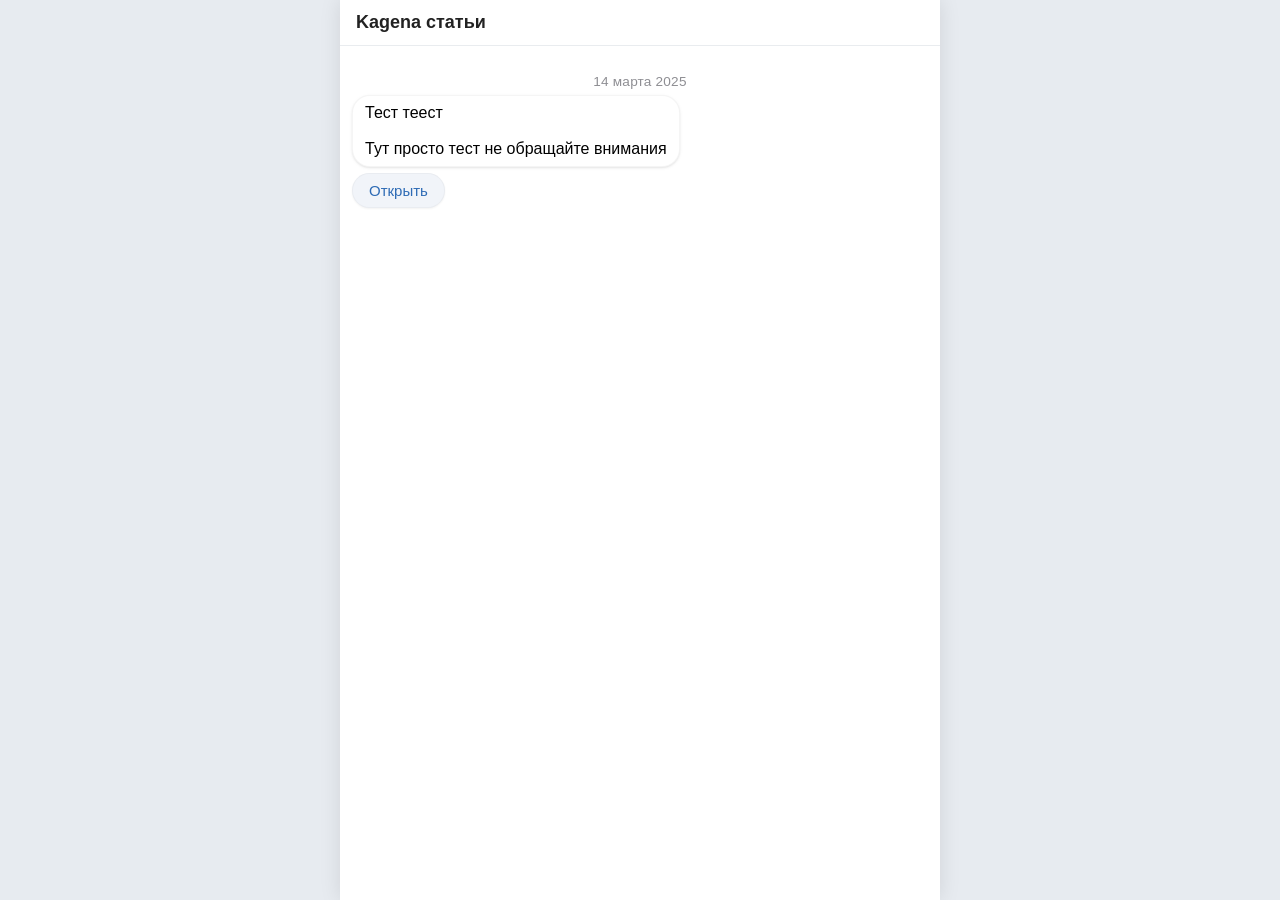
==== blog.html @ b06e1f55 "Add files via upload" ====
<!DOCTYPE html>
<html lang="ru">
<head>
    <meta charset="UTF-8">
    <meta name="viewport" content="width=device-width, initial-scale=1.0, maximum-scale=1.0, user-scalable=no">
    <title>посты</title>
    <link rel="stylesheet" href="styles.css">
</head>
<body>
    <div class="tg-container">
        <div class="tg-header">
            <div class="header-content">
                <span class="channel-name">Kagena статьи</span>
                <!-- <span class="header-icons">⋯</span> -->
            </div>
        </div>

    <div class="chat">

        <div id="articles-container">
            <!-- Статьи будут загружены сюда через JavaScript -->
        </div>

        <!-- Пагинация -->
        <div id="pagination" class="pagination"></div>

        <!-- Кнопка "На главную" -->
        <div id="back-home">
            <div class="message-group">
            <div class="message">На зад</div>
            <div class="message-buttons">
            <a href="index.html" class="tg-button">&lt;-</a></div>
        </div></div>


</div>
        
        </div>

    <script src="blog.js"></script>
</body>
</html>
---- styles.css ----
/* Telegram-стиль для всего сайта */
* {
    margin: 0;
    padding: 0;
    box-sizing: border-box;
}

body {
    font-family: -apple-system, BlinkMacSystemFont, 'Segoe UI', Roboto, Helvetica, Arial, sans-serif;
    background-color: #e7ebf0;
    display: flex;
    justify-content: center;
    align-items: flex-start;
    min-height: 100vh;
    margin: 0;
    padding: 0;
}

.tg-container {
    max-width: 600px;
    width: 100%;
    background-color: #ffffff;
    box-shadow: 0 0 20px rgba(0,0,0,0.1);
    min-height: 100vh;
    display: flex;
    flex-direction: column;
}

/* Верхняя панель */
.tg-header {
    background-color: #ffffff;
    border-bottom: 1px solid #e9ecef;
    padding: 12px 16px;
    position: sticky;
    top: 0;
    z-index: 100;
    backdrop-filter: blur(10px);
    background-color: rgba(255,255,255,0.96);
}

.header-content {
    display: flex;
    justify-content: space-between;
    align-items: center;
    font-weight: 500;
}

.channel-name {
    font-size: 18px;
    font-weight: 600;
    color: #222;
}

.header-icons {
    font-size: 24px;
    line-height: 1;
    color: #5e6f8d;
    cursor: default;
}

/* Лента сообщений */
.chat {
    padding: 16px 12px;
    display: flex;
    flex-direction: column;
    gap: 16px;
    flex: 1;
}

/* Группа: пузырёк + кнопки */
.message-group {
    display: flex;
    flex-direction: column;
    align-items: flex-start;
    max-width: 90%;
    position: relative;
}

/* Сам пузырёк (текст) */
.message {
    background-color: #ffffff;
    border-radius: 18px;
    box-shadow: 0 1px 2px rgba(0,0,0,0.08), 0 1px 4px rgba(0,0,0,0.04);
    padding: 8px 12px;
    border: 1px solid rgba(0,0,0,0.04);
    word-wrap: break-word;
    width: fit-content;
    max-width: 100%;
}

.message-text {
    font-size: 16px;
    line-height: 1.5;
    color: #000000;
    white-space: pre-wrap;
}

/* Блок кнопок под сообщением */
.message-buttons {
    display: flex;
    flex-wrap: wrap;
    gap: 8px;
    margin-top: 6px;
    margin-bottom: 6px;
    max-width: 100%;
}

/* Сами кнопки */
.tg-button {
    background-color: #f1f4f9;
    border: none;
    border-radius: 24px;
    padding: 8px 16px;
    font-size: 15px;
    font-weight: 500;
    color: #2e6bb5;
    text-decoration: none;
    display: inline-flex;
    align-items: center;
    justify-content: center;
    cursor: pointer;
    transition: background-color 0.2s;
    box-shadow: 0 1px 2px rgba(0,0,0,0.05);
    border: 1px solid rgba(0,0,0,0.03);
}

.tg-button:hover {
    background-color: #e3e9f2;
    text-decoration: none;
}

a.tg-button {
    text-decoration: none;
}

/* .back-home .tg-button {
    display: inline-block; 
}
.back-home {
    margin-left: 12px;
    margin-top: 20px;
    margin-bottom: 20px;
} */

/* Выделение последнего поста */


/* Пагинация теперь встраивается как обычное сообщение */
.pagination {
    margin: 20px 0 10px;
}

.pagination .tg-button {
    background-color: #f1f4f9;
    min-width: 40px;
    padding: 8px 12px;
}

.pagination .tg-button:disabled {
    opacity: 0.5;
    cursor: default;
    pointer-events: none;
}

/* Кнопка "На главную" */
.back-home {
   /* margin-left: 12px;*/
    margin-top: 20px;
    margin-bottom: 20px;
}


/* Адаптация для мобильных */
@media (max-width: 480px) {
    .message-group {
        max-width: 100%;
    }
    
    .message {
        max-width: 100%;
    }
    
    .tg-header {
        padding: 10px 12px;
    }
    
    .channel-name {
        font-size: 16px;
    }
}

.tg-button:active {
    transform: scale(0.97);
}

.system-message {
    text-align: center;
    font-size: 0.85rem;
    color: #8e8e93;
    margin: 12px 0 6px;
    font-weight: 400;
    letter-spacing: 0.2px;
}

/* Стикеры (крупные эмодзи без фона) */
.message.sticker {
    background: none;
    border: none;
    box-shadow: none;
    padding: 4px 8px;  /* небольшой отступ, чтобы не прилипало к краям */
    font-size: 96px;    /* крупный размер */
    line-height: 1.2;    /* чтобы высокие эмодзи не обрезались */
    width: fit-content;
    max-width: 100%;
    transition: transform 0.1s ease;
}

/* Для совсем огромных стикеров можно увеличить */
.message.sticker-large {
    font-size: 128px;
    padding: 8px;
}
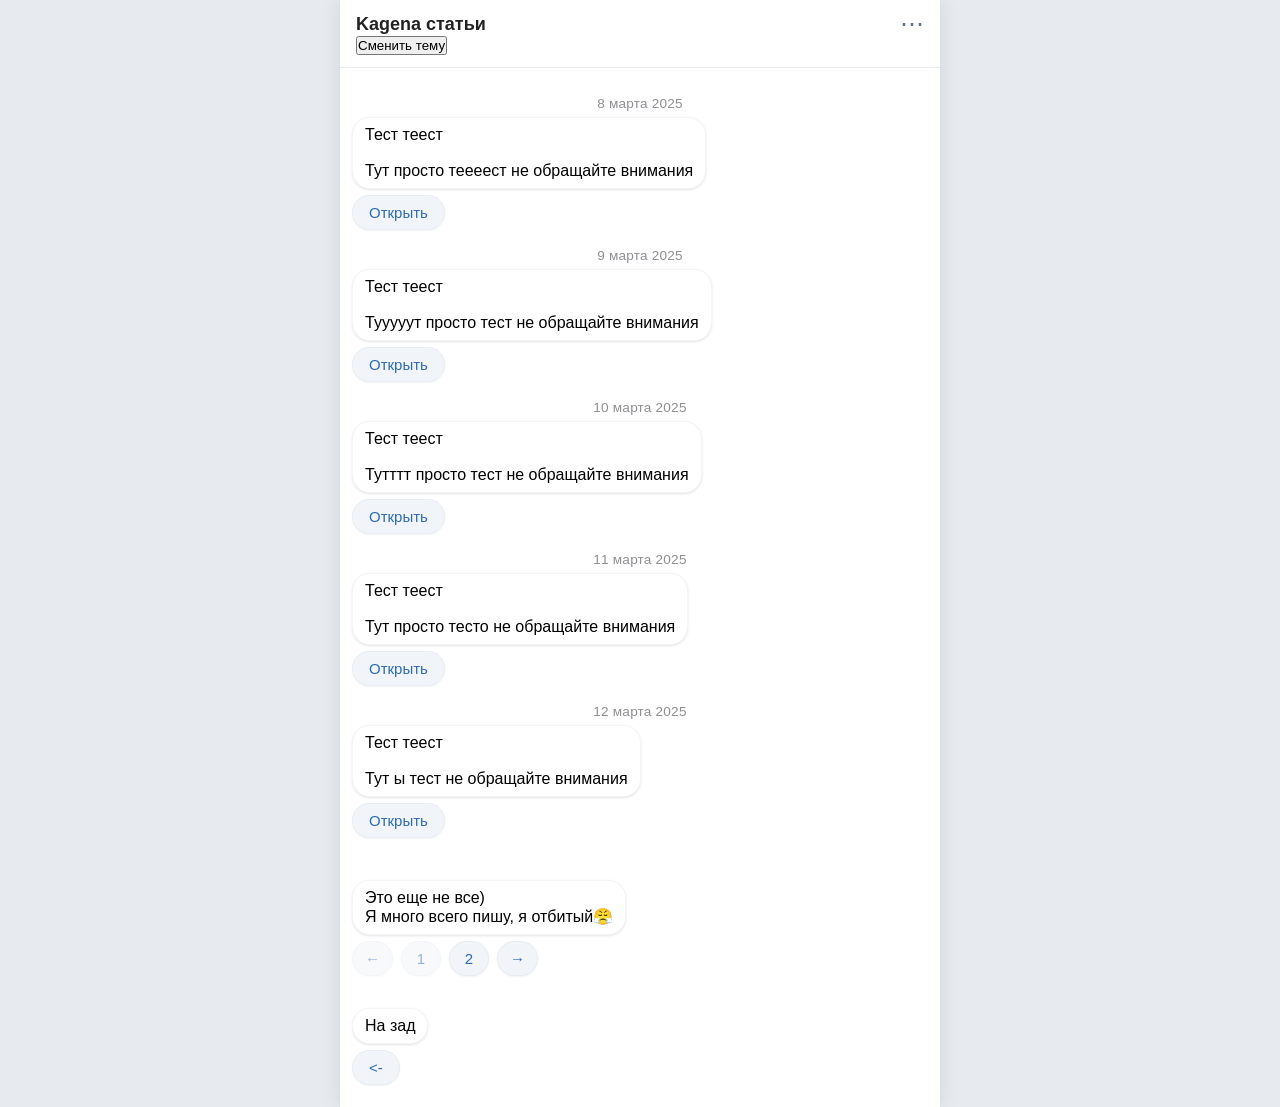
==== commit d5a46096: "Update blog.html" ====
--- a/blog.html
+++ b/blog.html
@@ -4,14 +4,21 @@
     <meta charset="UTF-8">
     <meta name="viewport" content="width=device-width, initial-scale=1.0, maximum-scale=1.0, user-scalable=no">
     <title>посты</title>
+    <!-- <link rel="stylesheet" href="dark.css" id="theme-link">
+    <link rel="stylesheet" href="light.css" media="none" onload="if(media='none') this.media='all'"> -->
     <link rel="stylesheet" href="styles.css">
+    <link rel="stylesheet" href="light.css">
 </head>
 <body>
+    <script src="menu.js"></script>
     <div class="tg-container">
         <div class="tg-header">
             <div class="header-content">
                 <span class="channel-name">Kagena статьи</span>
-                <!-- <span class="header-icons">⋯</span> -->
+                <span class="header-icons" id="menu-toggle">⋯</span>
+            </div>
+            <div class="context-menu" id="context-menu">
+                <button class="context-menu-item" id="theme-toggle">Сменить тему</button>
             </div>
         </div>
 
@@ -39,4 +46,4 @@
 
     <script src="blog.js"></script>
 </body>
-</html>+</html>
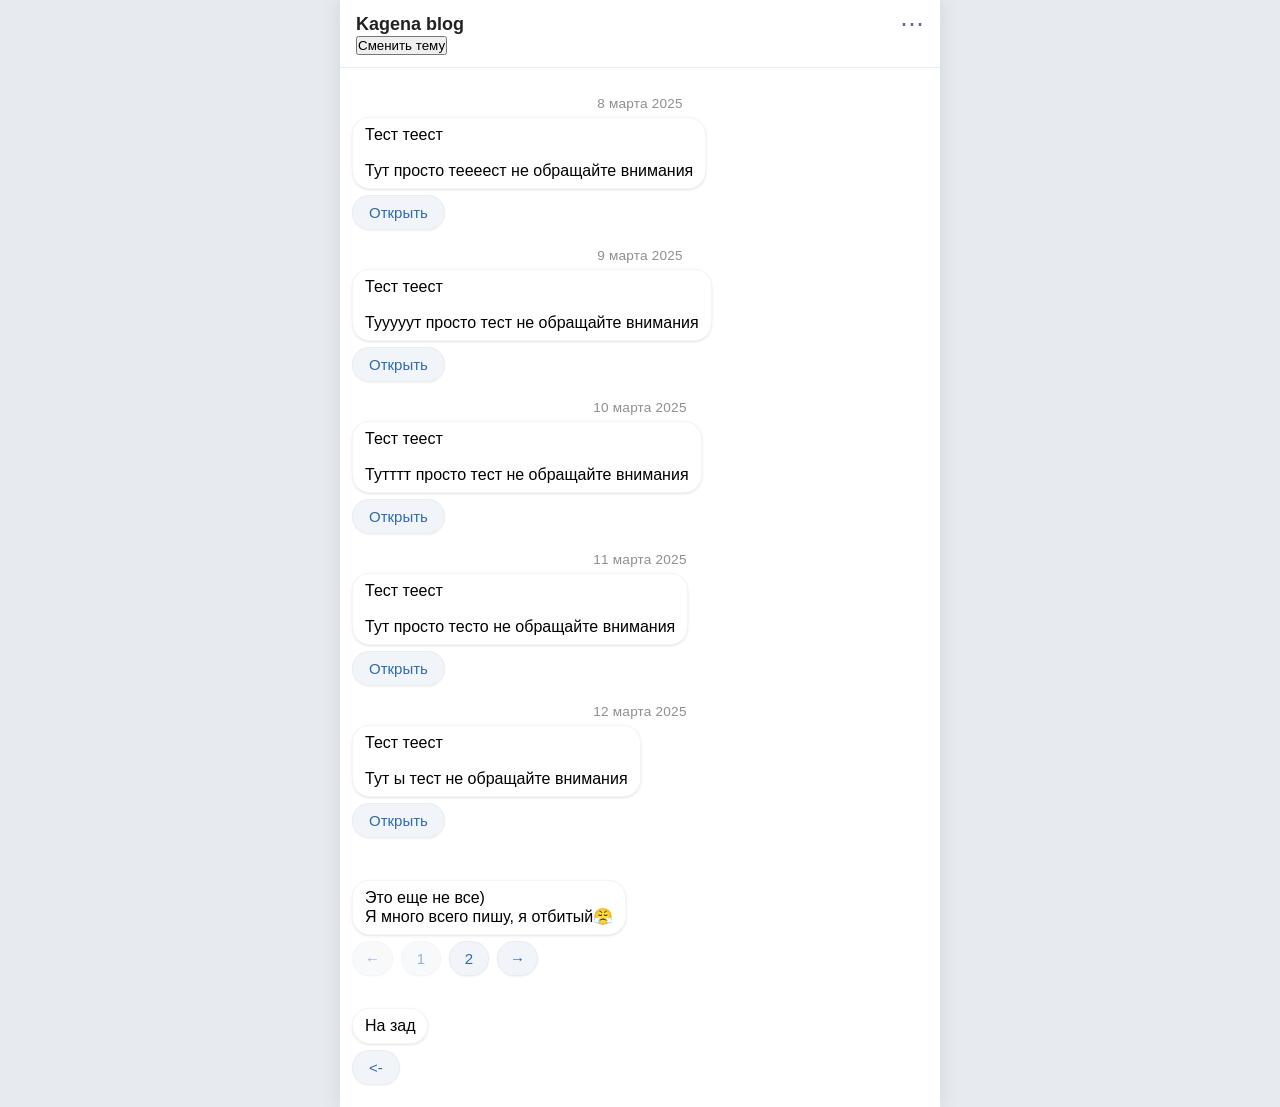
==== commit 283ed762: "Update blog.html" ====
--- a/blog.html
+++ b/blog.html
@@ -3,7 +3,7 @@
 <head>
     <meta charset="UTF-8">
     <meta name="viewport" content="width=device-width, initial-scale=1.0, maximum-scale=1.0, user-scalable=no">
-    <title>посты</title>
+    <title>Посты</title>
     <!-- <link rel="stylesheet" href="dark.css" id="theme-link">
     <link rel="stylesheet" href="light.css" media="none" onload="if(media='none') this.media='all'"> -->
     <link rel="stylesheet" href="styles.css">
@@ -14,7 +14,7 @@
     <div class="tg-container">
         <div class="tg-header">
             <div class="header-content">
-                <span class="channel-name">Kagena статьи</span>
+                <span class="channel-name">Kagena blog</span>
                 <span class="header-icons" id="menu-toggle">⋯</span>
             </div>
             <div class="context-menu" id="context-menu">
